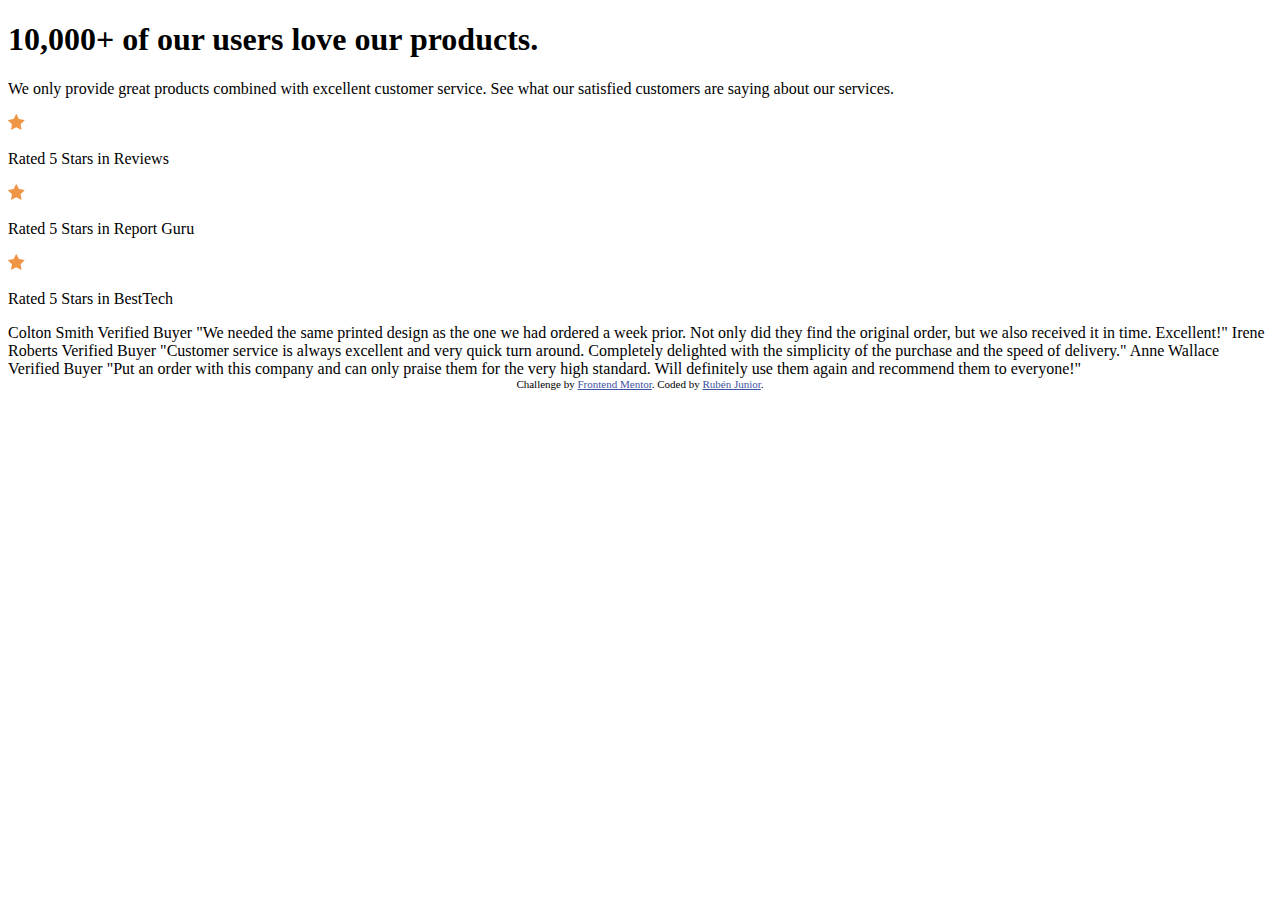
==== Lab Place/Challenges/social-proof-section-master/index.html @ ad6e9b7f "new challenge" ====
<!DOCTYPE html>
<html lang="en">
  <head>
    <meta charset="UTF-8" />
    <meta name="viewport" content="width=device-width, initial-scale=1.0" />
    <!-- displays site properly based on user's device -->

    <link
      rel="icon"
      type="image/png"
      sizes="32x32"
      href="./images/favicon-32x32.png"
    />

    <title>Frontend Mentor | Social proof section</title>

    <!-- Feel free to remove these styles or customise in your own stylesheet 👍 -->
    <style>
      .attribution {
        font-size: 11px;
        text-align: center;
      }
      .attribution a {
        color: hsl(228, 45%, 44%);
      }
    </style>
  </head>
  <body>
    <h1>10,000+ of our users love our products.</h1>
    <p class="first_paragraph">We only provide great products combined with excellent customer service.
    See what our satisfied customers are saying about our services.</p>
    
    <div>
      <img class="star_img"src="./images/icon-star.svg" alt="star">
      <p class="rate_lines">Rated 5 Stars in Reviews</p>
    </div>
    <div>
      <img class="star_img"src="./images/icon-star.svg" alt="star">
      <p class="rate_lines">Rated 5 Stars in Report Guru</p>
    </div>
    <div>
      <img class="star_img"src="./images/icon-star.svg" alt="star">
      <p class="rate_lines">Rated 5 Stars in BestTech</p>
    </div>
    
    
    
    
    Colton Smith 
    Verified Buyer
    "We needed the same printed design as the one we had ordered a week prior.
    Not only did they find the original order, but we also received it in time.
    Excellent!"
    
    Irene Roberts 
    Verified Buyer
    "Customer service is always excellent and very quick turn around. Completely
    delighted with the simplicity of the purchase and the speed of delivery."
    
    Anne Wallace 
    Verified Buyer
    "Put an order with this company and can only praise them for the very high
    standard. Will definitely use them again and recommend them to everyone!"

    <div class="attribution">
      Challenge by
      <a href="https://www.frontendmentor.io?ref=challenge" target="_blank">Frontend Mentor</a>. Coded by <a href="#">Rubén Junior</a>.
    </div>
  </body>
</html>
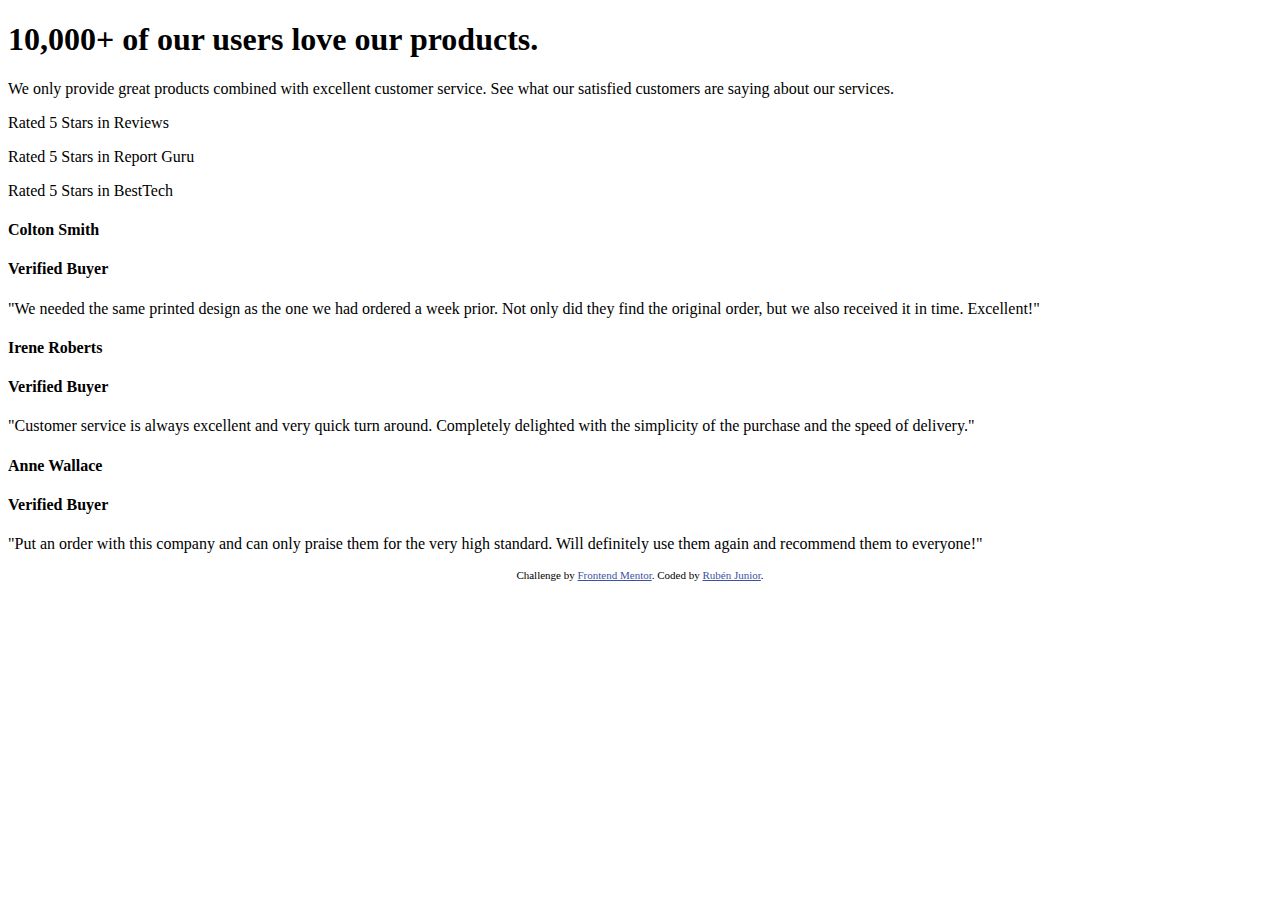
==== commit 79bbccff: "Started the challenge" ====
--- a/Lab Place/Challenges/social-proof-section-master/index.html
+++ b/Lab Place/Challenges/social-proof-section-master/index.html
@@ -11,6 +11,9 @@
       sizes="32x32"
       href="./images/favicon-32x32.png"
     />
+
+    <link rel="stylesheet" href="./css/styles.css">
+    <link href="https://fonts.googleapis.com/css2?family=Spartan:wght@400;500;700&display=swap" rel="stylesheet">
 
     <title>Frontend Mentor | Social proof section</title>
 
@@ -26,41 +29,63 @@
     </style>
   </head>
   <body>
-    <h1>10,000+ of our users love our products.</h1>
-    <p class="first_paragraph">We only provide great products combined with excellent customer service.
-    See what our satisfied customers are saying about our services.</p>
     
-    <div>
-      <img class="star_img"src="./images/icon-star.svg" alt="star">
-      <p class="rate_lines">Rated 5 Stars in Reviews</p>
+    <div class="intro">
+      <h1>10,000+ of our users love our products.</h1>
+      <p class="first-paragraph">We only provide great products combined with excellent customer service.
+      See what our satisfied customers are saying about our services.</p>
     </div>
-    <div>
-      <img class="star_img"src="./images/icon-star.svg" alt="star">
-      <p class="rate_lines">Rated 5 Stars in Report Guru</p>
+
+    <div class="rates-block">
+      <div>
+        <div class="star-img"></div>
+        <p class="rate-lines">Rated 5 Stars in Reviews</p>
+      </div>
+      <div>
+        <div class="star_img"></div>
+        <p class="rate-lines">Rated 5 Stars in Report Guru</p>
+      </div>
+      <div>
+        <div class="star_img"></div>
+        <p class="rate-lines">Rated 5 Stars in BestTech</p>
+      </div>
     </div>
-    <div>
-      <img class="star_img"src="./images/icon-star.svg" alt="star">
-      <p class="rate_lines">Rated 5 Stars in BestTech</p>
+    
+    
+    <div class="review-box">
+      <h4 class="reviewer-name">Colton Smith</h4>
+      <h4 class="verification">Verified Buyer</h4>
+      <p class="review-paragraph">
+        "We needed the same printed design as the one we had ordered a week prior.
+        Not only did they find the original order, but we also received it in time.
+        Excellent!"
+      </p>
+    </div>
+
+    <div class="review-box">
+      <h4 class="reviewer-name">Irene Roberts </h4>
+      <h4 class="verification">Verified Buyer</h4>
+      <p class="review-paragraph">
+        "Customer service is always excellent and very quick turn around. Completely
+        delighted with the simplicity of the purchase and the speed of delivery."
+      </p>
+    </div>
+
+    <div class="review-box">
+      <h4 class="reviewer-name">Anne Wallace</h4>
+      <h4 class="verification">Verified Buyer</h4>
+      <p class="review-paragraph">
+        "Put an order with this company and can only praise them for the very high
+        standard. Will definitely use them again and recommend them to everyone!"
+      </p>
     </div>
     
     
     
     
-    Colton Smith 
-    Verified Buyer
-    "We needed the same printed design as the one we had ordered a week prior.
-    Not only did they find the original order, but we also received it in time.
-    Excellent!"
+     
     
-    Irene Roberts 
-    Verified Buyer
-    "Customer service is always excellent and very quick turn around. Completely
-    delighted with the simplicity of the purchase and the speed of delivery."
     
-    Anne Wallace 
-    Verified Buyer
-    "Put an order with this company and can only praise them for the very high
-    standard. Will definitely use them again and recommend them to everyone!"
 
     <div class="attribution">
       Challenge by
--- a/Lab Place/Challenges/social-proof-section-master/css/styles.css
+++ b/Lab Place/Challenges/social-proof-section-master/css/styles.css
@@ -0,0 +1,19 @@
+.body {
+    font-family: 'Spartan', sans-serif;
+    font-size: 0.9375em;
+}
+
+h1{
+
+}
+
+.intro{
+
+}
+
+.first-par
+.star-img {
+    background-image: url('../images/icon-star.svg');
+    width: 84px; 
+    height: 16px;
+}
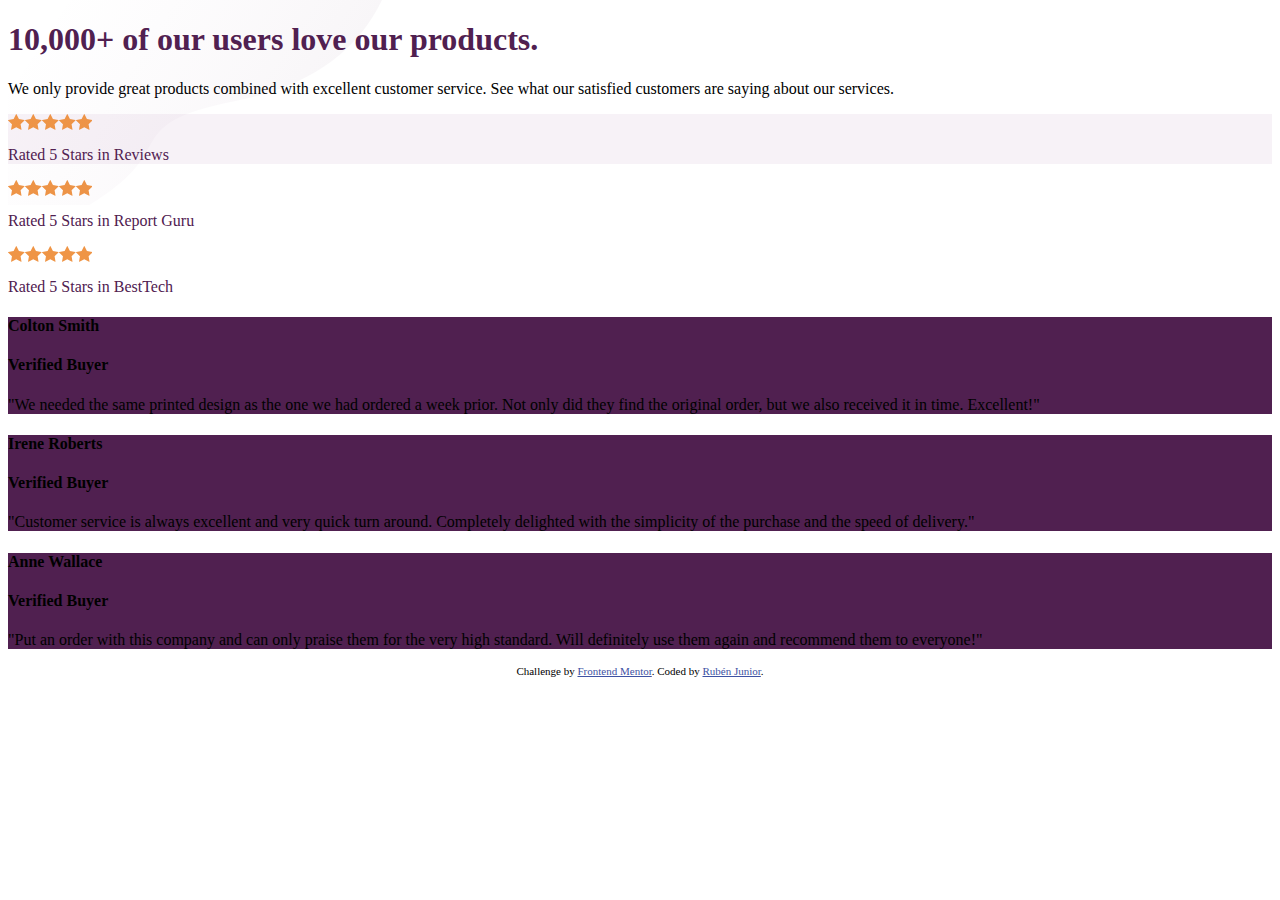
==== commit 19cf0ffb: "añadido mas cosas" ====
--- a/Lab Place/Challenges/social-proof-section-master/index.html
+++ b/Lab Place/Challenges/social-proof-section-master/index.html
@@ -29,7 +29,7 @@
     </style>
   </head>
   <body>
-    
+    <div class="top-image"></div>
     <div class="intro">
       <h1>10,000+ of our users love our products.</h1>
       <p class="first-paragraph">We only provide great products combined with excellent customer service.
@@ -37,16 +37,16 @@
     </div>
 
     <div class="rates-block">
-      <div>
+      <div class="rates-box">
         <div class="star-img"></div>
         <p class="rate-lines">Rated 5 Stars in Reviews</p>
       </div>
       <div>
-        <div class="star_img"></div>
+        <div class="star-img"></div>
         <p class="rate-lines">Rated 5 Stars in Report Guru</p>
       </div>
       <div>
-        <div class="star_img"></div>
+        <div class="star-img"></div>
         <p class="rate-lines">Rated 5 Stars in BestTech</p>
       </div>
     </div>
@@ -80,7 +80,7 @@
       </p>
     </div>
     
-    
+    <div class="bottom-image"></div>
     
     
      
--- a/Lab Place/Challenges/social-proof-section-master/css/styles.css
+++ b/Lab Place/Challenges/social-proof-section-master/css/styles.css
@@ -3,17 +3,60 @@
     font-size: 0.9375em;
 }
 
-h1{
+h1 {
+    color: hsl(300, 43%, 22%);
+}
+.top-image {
+    background-image: url('../images/bg-pattern-top-mobile.svg');
+    background-repeat: no-repeat;
+    width: 100%;
+    height: 0;
+    padding-top: 16%;
+    position: absolute;
+    top: 0px;
+}
+
+.intro {
 
 }
 
-.intro{
+.first-paragraph {
 
 }
 
-.first-par
+.rates-block {
+    
+}
+
+.rates-box {
+    background-color: hsl(300, 24%, 96%);
+}
 .star-img {
     background-image: url('../images/icon-star.svg');
     width: 84px; 
     height: 16px;
 }
+
+.rate-lines {
+    color: hsl(300, 43%, 22%);
+}
+
+.review-box {
+    background-color: hsl(300, 43%, 22%);
+}
+
+.reviewer-name {
+
+}
+
+.verification {
+
+}
+
+.review-paragraph {
+
+}
+
+.bottom-image {
+
+}
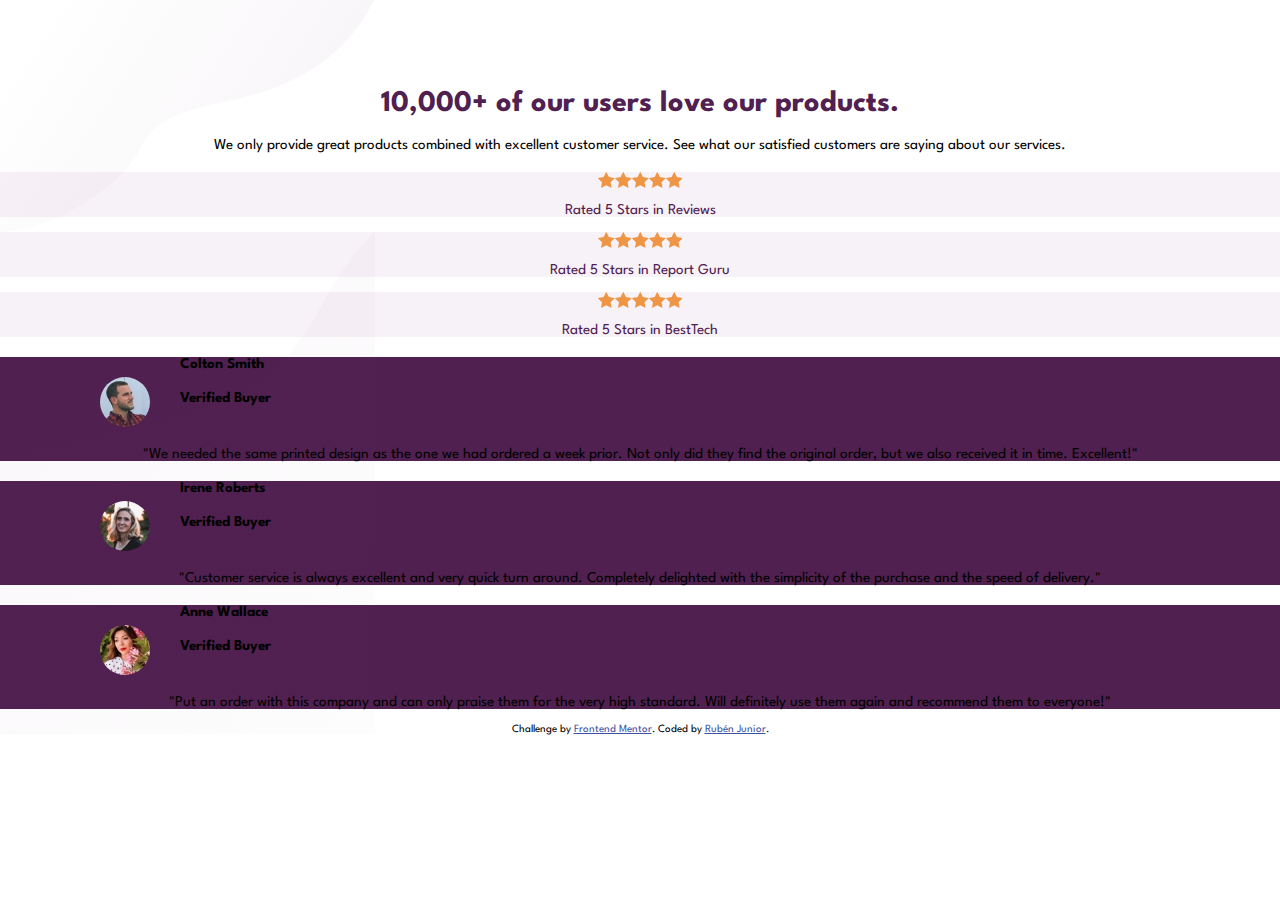
==== commit 4e169988: "update challenge" ====
--- a/Lab Place/Challenges/social-proof-section-master/index.html
+++ b/Lab Place/Challenges/social-proof-section-master/index.html
@@ -41,11 +41,11 @@
         <div class="star-img"></div>
         <p class="rate-lines">Rated 5 Stars in Reviews</p>
       </div>
-      <div>
+      <div class="rates-box">
         <div class="star-img"></div>
         <p class="rate-lines">Rated 5 Stars in Report Guru</p>
       </div>
-      <div>
+      <div class="rates-box">
         <div class="star-img"></div>
         <p class="rate-lines">Rated 5 Stars in BestTech</p>
       </div>
@@ -53,6 +53,7 @@
     
     
     <div class="review-box">
+      <img class="reviewer-img" src="./images/image-colton.jpg" alt="colton">
       <h4 class="reviewer-name">Colton Smith</h4>
       <h4 class="verification">Verified Buyer</h4>
       <p class="review-paragraph">
@@ -63,6 +64,7 @@
     </div>
 
     <div class="review-box">
+      <img class="reviewer-img" src="./images/image-irene.jpg" alt="Irene">
       <h4 class="reviewer-name">Irene Roberts </h4>
       <h4 class="verification">Verified Buyer</h4>
       <p class="review-paragraph">
@@ -72,6 +74,7 @@
     </div>
 
     <div class="review-box">
+      <img class="reviewer-img" src="./images/image-anne.jpg" alt="anne">
       <h4 class="reviewer-name">Anne Wallace</h4>
       <h4 class="verification">Verified Buyer</h4>
       <p class="review-paragraph">
@@ -80,16 +83,13 @@
       </p>
     </div>
     
-    <div class="bottom-image"></div>
-    
-    
-     
-    
     
 
     <div class="attribution">
       Challenge by
       <a href="https://www.frontendmentor.io?ref=challenge" target="_blank">Frontend Mentor</a>. Coded by <a href="#">Rubén Junior</a>.
     </div>
+
+    <div class="bottom-image"></div>
   </body>
 </html>
--- a/Lab Place/Challenges/social-proof-section-master/css/styles.css
+++ b/Lab Place/Challenges/social-proof-section-master/css/styles.css
@@ -1,17 +1,23 @@
-.body {
+body {
     font-family: 'Spartan', sans-serif;
     font-size: 0.9375em;
+    position: relative;
+    text-align: center;
+    margin: 0px;
 }
 
 h1 {
     color: hsl(300, 43%, 22%);
+    margin: 0px auto;
+    padding-top: 90px;
+    width: 85%;
 }
 .top-image {
     background-image: url('../images/bg-pattern-top-mobile.svg');
     background-repeat: no-repeat;
     width: 100%;
     height: 0;
-    padding-top: 16%;
+    padding-top: 232px;
     position: absolute;
     top: 0px;
 }
@@ -21,7 +27,8 @@
 }
 
 .first-paragraph {
-
+    width: 95%;
+    margin: 20px auto;
 }
 
 .rates-block {
@@ -33,6 +40,7 @@
 }
 .star-img {
     background-image: url('../images/icon-star.svg');
+    margin: 15px auto;
     width: 84px; 
     height: 16px;
 }
@@ -45,18 +53,36 @@
     background-color: hsl(300, 43%, 22%);
 }
 
+.reviewer-img {
+    border-radius: 100%;
+    float: left;
+    height: 50px;
+    margin: 20px 30px 20px 100px;
+    width: 50px;
+}
 .reviewer-name {
-
+    text-align: left;
 }
 
 .verification {
-
+    text-align: left;
 }
 
 .review-paragraph {
-
+    clear: left;
 }
 
 .bottom-image {
+    background-image: url(../images/bg-pattern-bottom-mobile.svg);
+    background-repeat: no-repeat;
+    width: 100%;
+    padding-bottom: 503px;
+    position: absolute;
+    bottom: 0px;
+    text-align: left;
+}
 
-}
+
+@media screen and (min-width: 376){
+    
+}